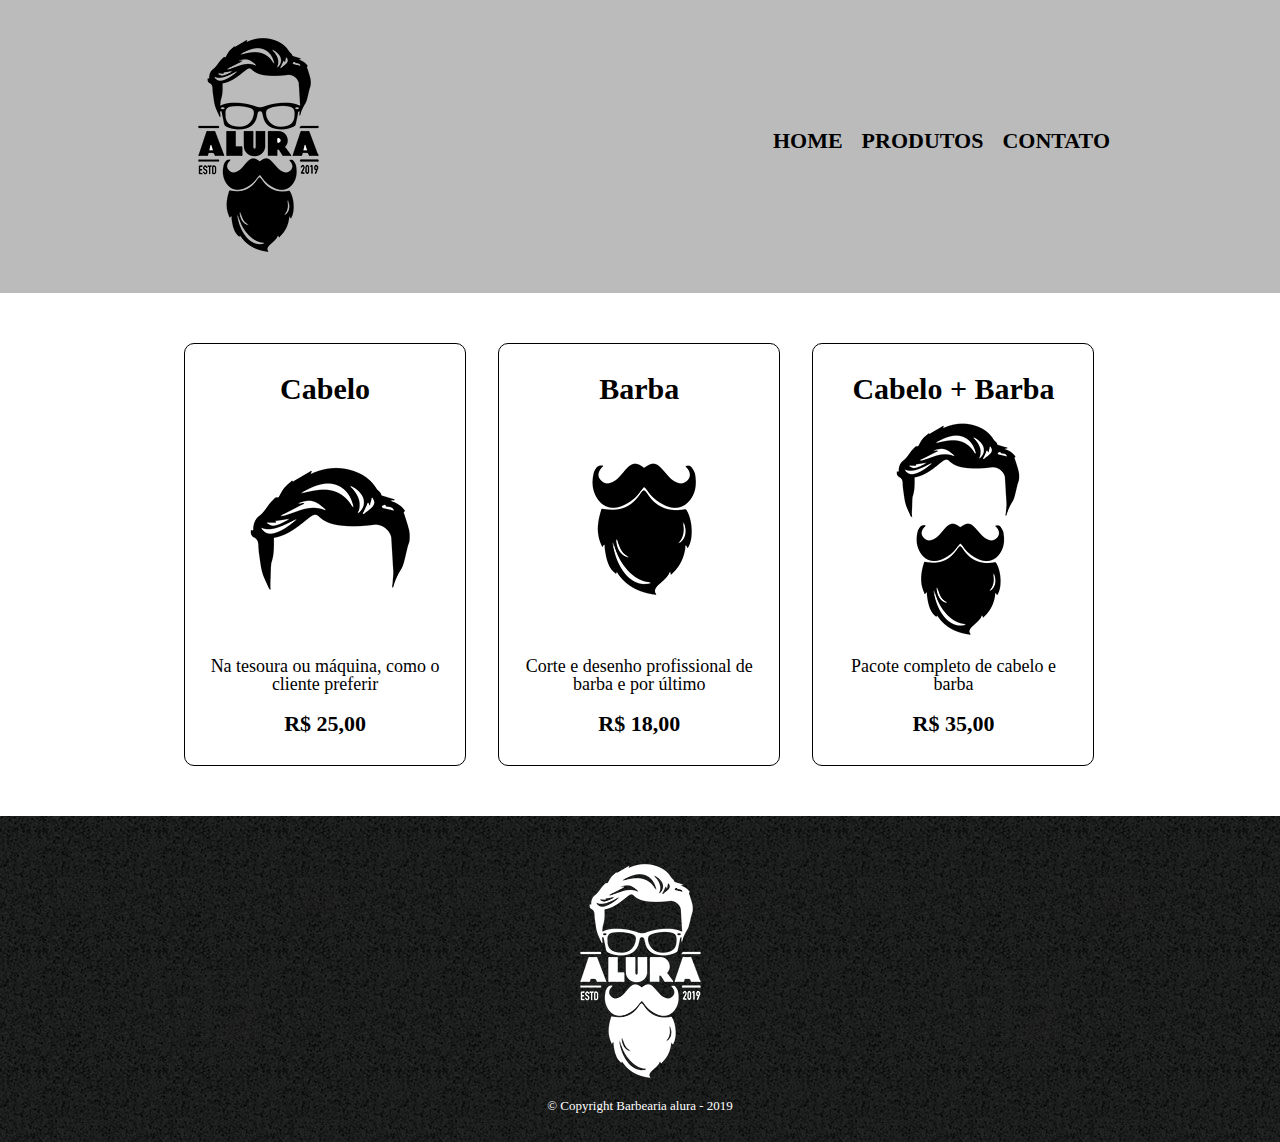
==== produtos.html @ 2f785cd4 "Add new page, products" ====
<!DOCTYPE html>
<html>
    <head>
        <meta charset="UTF-8">
        <link rel="stylesheet" href="style/reset.css">
        <link rel="stylesheet" href="style/produtos.css">
        <title>Produtos - Barbearia Alura</title>
    </head>
    <body>
        <header>
            <div class="caixa">
                <h1>
                    <img src="img/logo.png"/>
                </h1>
                <nav>
                    <ul>
                        <li><a href="index.html">HOME</a></li>
                        <li><a href="produtos.html">PRODUTOS</a></li>
                        <li><a href="contatos.html">CONTATO</a></li>
                    </ul>
                </nav>
            </div>
        </header>
        <main>
            <ul class="produtos">
                <li>
                    <h2>Cabelo</h2>
                    <img src="img/cabelo.jpg"/>
                    <p class="detalhes">Na tesoura ou máquina, como o cliente preferir</p>
                    <p class="precos">R$ 25,00</p>
                </li>

                <li>
                    <h2>Barba</h2>
                    <img src="img/barba.jpg"/>
                    <p class="detalhes">Corte e desenho profissional de barba e por último</p>
                    <p class="precos">R$ 18,00</p>
                </li>

                <li>
                    <h2>Cabelo + Barba</h2>
                    <img src="img/cabelo+barba.jpg"/>
                    <p class="detalhes">Pacote completo de cabelo e barba</p>
                    <p class="precos">R$ 35,00</p>
                </li>
            </ul>
        </main>

        <footer>
            <img src="img/logo-branco.png"/>
            <p class="copyright">&copy; Copyright Barbearia alura - 2019</p>
        </footer>
    </body>
</html>
---- style/produtos.css ----
header{
    background-color:#bbb;
    padding:20px 0px;
}
.caixa{
    width:940px;
    margin:auto;
    position:relative;
}
nav{
    position:absolute;
    top:110px;
    right:0px;
}
nav li{
    display:inline;
    margin-left:15px;
}

nav a{
    color:#000;
    font-size:22px;
    font-weight:bold;
    text-transform:uppercase;
    text-decoration:none;
}

nav a:hover{
    color:#C78C19;
    text-decoration:underline;
}

.produtos{
    padding:50px 0px;
    width:940px;
    margin:0 auto;
}

.produtos li{
    display:inline-block;
    width:30%;
    vertical-align:top;
    text-align:center;
    margin:0px 1.5%;
    box-sizing:border-box;
    padding:30px 20px;
    border:1px solid #000;
    border-radius:10px;
    position:relative;
}

.produtos li:hover{
    border-color:#C78C19;
}
.produtos li:active{
    border-color:#099f17;
}

.produtos li:hover h2{
    font-size:35px;
}


.produtos h2{
    font-size:30px;
    font-weight:bold;
}

.produtos .detalhes{
    font-size:18px;
}
.produtos .precos{
    font-size:22px;
    font-weight:bold;
    margin-top:20px;
}

footer{
    background:url("../img/bg.jpg");
    text-align:center;
    padding:30px 0px;
}

.copyright{
    color:#fff;
    font-size:13px;
}
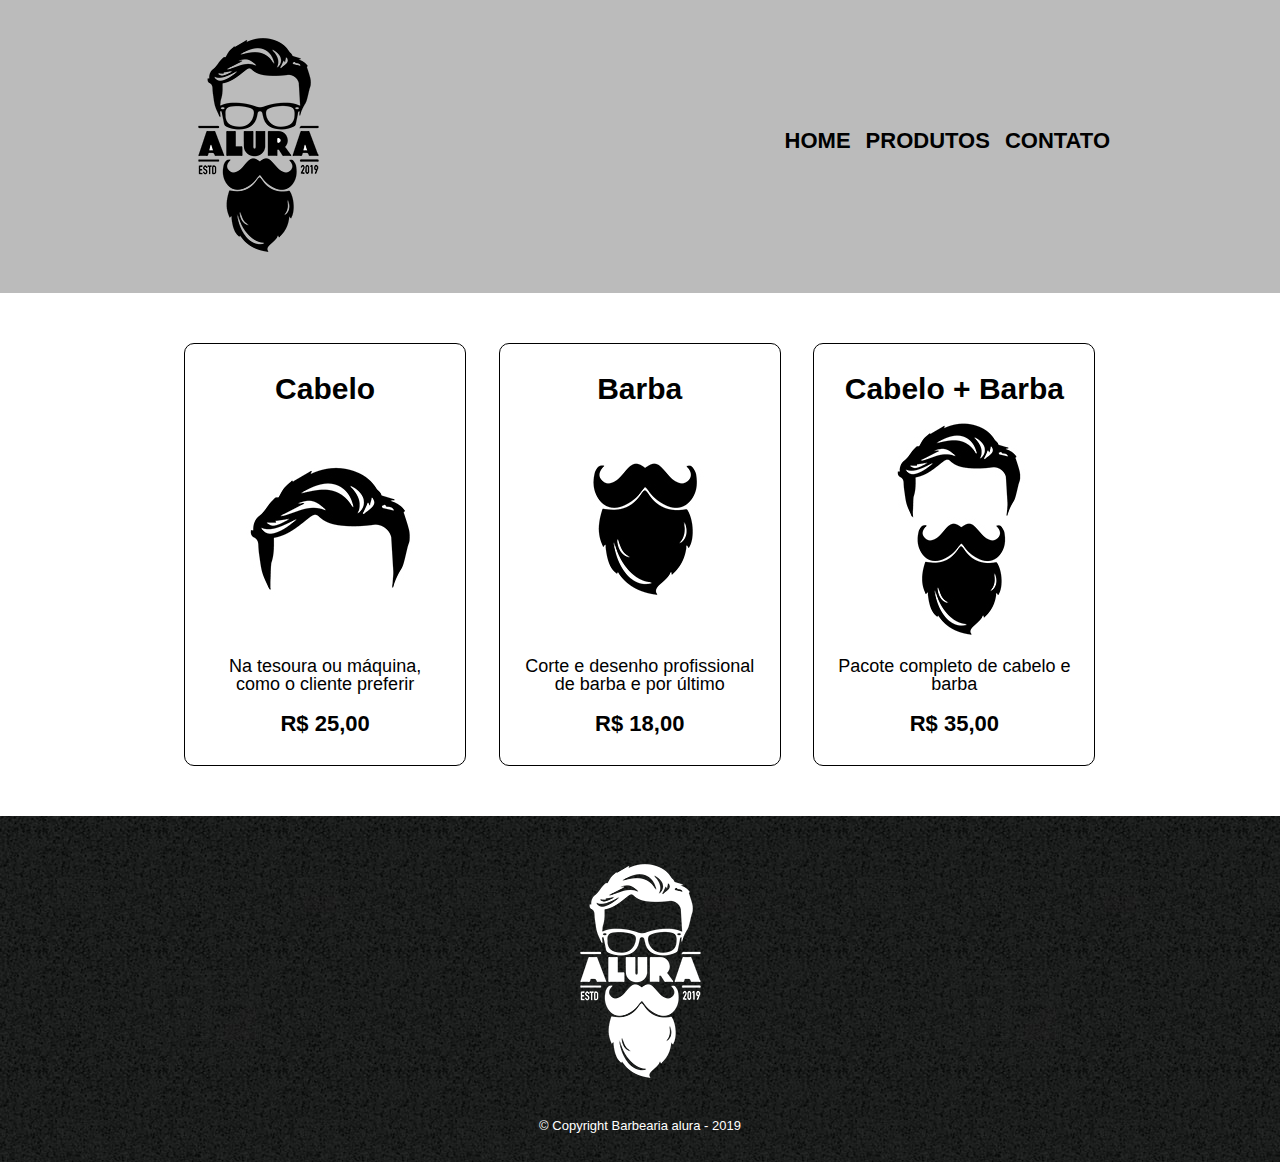
==== commit 6b1263d6: "website complete" ====
--- a/produtos.html
+++ b/produtos.html
@@ -2,8 +2,9 @@
 <html>
     <head>
         <meta charset="UTF-8">
+        <meta name="viewport" content="width=device-width">
         <link rel="stylesheet" href="style/reset.css">
-        <link rel="stylesheet" href="style/produtos.css">
+        <link rel="stylesheet" href="style/style.css">
         <title>Produtos - Barbearia Alura</title>
     </head>
     <body>
@@ -14,9 +15,7 @@
                 </h1>
                 <nav>
                     <ul>
-                        <li><a href="index.html">HOME</a></li>
-                        <li><a href="produtos.html">PRODUTOS</a></li>
-                        <li><a href="contatos.html">CONTATO</a></li>
+                        <li><a href="index.html">HOME</a></li><li><a href="produtos.html">PRODUTOS</a></li><li><a href="contatos.html">CONTATO</a></li>
                     </ul>
                 </nav>
             </div>
--- a/style/style.css
+++ b/style/style.css
@@ -0,0 +1,301 @@
+body{
+    font-family:'montserrat', sans-serif;
+}
+header{
+    background-color:#bbb;
+    padding:20px 0px;
+}
+.caixa{
+    width:940px;
+    margin:auto;
+    position:relative;
+}
+nav{
+    position:absolute;
+    top:110px;
+    right:0px;
+}
+nav li{
+    display:inline;
+    margin-left:15px;
+}
+
+nav a{
+    color:#000;
+    font-size:22px;
+    font-weight:bold;
+    text-transform:uppercase;
+    text-decoration:none;
+}
+
+nav a:hover{
+    color:#C78C19;
+    text-decoration:underline;
+}
+
+.produtos{
+    padding:50px 0px;
+    width:940px;
+    margin:0 auto;
+}
+
+.produtos li{
+    display:inline-block;
+    width:30%;
+    vertical-align:top;
+    text-align:center;
+    margin:0px 1.5%;
+    box-sizing:border-box;
+    padding:30px 20px;
+    border:1px solid #000;
+    border-radius:10px;
+    position:relative;
+}
+
+.produtos li:hover{
+    border-color:#C78C19;
+}
+.produtos li:active{
+    border-color:#099f17;
+}
+
+.produtos li:hover h2{
+    transform:scale(1.2)
+}
+
+
+.produtos h2{
+    font-size:30px;
+    font-weight:bold;
+}
+
+.produtos .detalhes{
+    font-size:18px;
+}
+.produtos .precos{
+    font-size:22px;
+    font-weight:bold;
+    margin-top:20px;
+}
+
+footer{
+    background:url("../img/bg.jpg");
+    text-align:center;
+    padding:30px 0px;
+}
+
+.copyright{
+    color:#fff;
+    font-size:13px;
+    margin-top:20px;
+}
+
+/*Contato page*/
+.contact{
+    width:940px;
+    margin:0 auto;
+}
+form{
+    margin:40px 0;
+}
+
+form label, form legend{
+    display:block;
+    margin-bottom:10px;
+    font-size:20px;
+}
+.input-padrao{
+    display:block;
+    margin-bottom:20px;
+    padding:10px 25px;
+    width:50%;
+    resize:none;
+}
+.checkbox{
+    margin:20px 0px;
+}
+
+.botao-formulario{
+    width:40%;
+    font-size:18px;
+    font-weight:bold;
+    padding:15px 0px;
+    background:orange;
+    color:#ffffff;
+    border:none;
+    border-radius:5px;
+    transition:1s all;
+    cursor:pointer;
+}
+
+.botao-formulario:hover{
+    background-color:darkorange;
+    transform:scale(1.2);
+}
+table{
+    margin:20px 0 40px;
+}
+thead{
+    background-color:#555;
+}
+td, th{
+    border:1px solid #000;
+    padding:8px 15px;
+}
+
+
+/*Estilização da página home*/
+
+.banner{
+    width:100%;
+}
+.centralized-title{
+    text-align:center;
+    font-size:2em;
+    margin:0 0 1em;
+    clear:left;
+}
+
+/*Testes de pseudo Elementos*/
+
+
+
+
+.principal{
+    padding:3em 0;
+    width:940px;
+    margin:0 auto;
+    background:#fefefe;
+}
+.principal p{
+    margin:0 0 1em;
+}
+.principal strong{
+    font-weight:bold;
+}
+.principal em{
+    font-style:italic;
+}
+
+.mapa{
+    padding:3em 0;
+    background:linear-gradient(#FEFEFE,#888888)
+}
+.mapa p{
+    margin-bottom:2em;
+    text-align:center;
+}
+.mapa-conteudo{
+    margin:0 auto;
+    width:940px;
+}
+
+
+.beneficios{
+    padding:3em 0;
+    background:#888888;
+}
+.beneficios-area{
+    width:640px;
+    margin:2em auto;
+}
+
+.lista-beneficios{
+    width:40%;
+    display:inline-block;
+    vertical-align:top;
+}
+.itens{
+    line-height:1.5em;
+}
+.itens:first-child{/*Pseudo classe*/
+    font-weight:bold;
+}
+.itens:before{
+    content:"★";
+}
+
+.imagembeneficios{
+    width:60%;
+    transition:400ms all;
+    
+}
+.imagembeneficios:hover{
+    opacity:0.7;
+    box-shadow:10px 10px 10px #000
+}
+
+
+.utensilios{
+    width:120px;
+    float:left;
+    margin:0px 20px 20px 0;
+}
+
+.video-area{
+    width:560px;
+    margin:1em auto;
+}
+
+
+
+@media screen and (max-width:480px) {
+    .caixa, .principal, .mapa-conteudo, .beneficios-area, .video-area{
+        width:auto;
+    }
+    h1{
+        text-align:center;
+    }
+    nav{
+        position:static;
+        text-align:center;
+    }
+    .principal p{
+        font-size:20px;
+    }
+    .mapa, .beneficios-area, .video-area, .principal{
+        box-sizing:border-box;
+        padding:10px;
+    }
+    .beneficios-area{
+        box-sizing:border-box;
+        padding:10px;
+    }
+    .beneficios-area .lista-beneficios{
+        width:100%;
+        text-align:center;
+        margin-bottom:40px;
+        font-size:19px;
+    }
+    .beneficios-area .imagembeneficios{
+        width:100%;
+    }
+
+    .produtos{
+        width:auto;
+        box-sizing:border-box;
+        padding:40px 20px;
+    }
+    .produtos li{
+        width:100%;
+        margin:1.5% 0;
+    }
+
+    form{
+        text-align:center;
+        padding:5px;
+    }
+    .input-padrao{
+        margin:15px auto;
+    }
+    table{
+        margin:20px auto 40px auto;
+    }
+    .botao-formulario{
+        width:65%;
+    }
+    .contact{
+        width:auto;
+        margin:0 auto;
+    }
+}